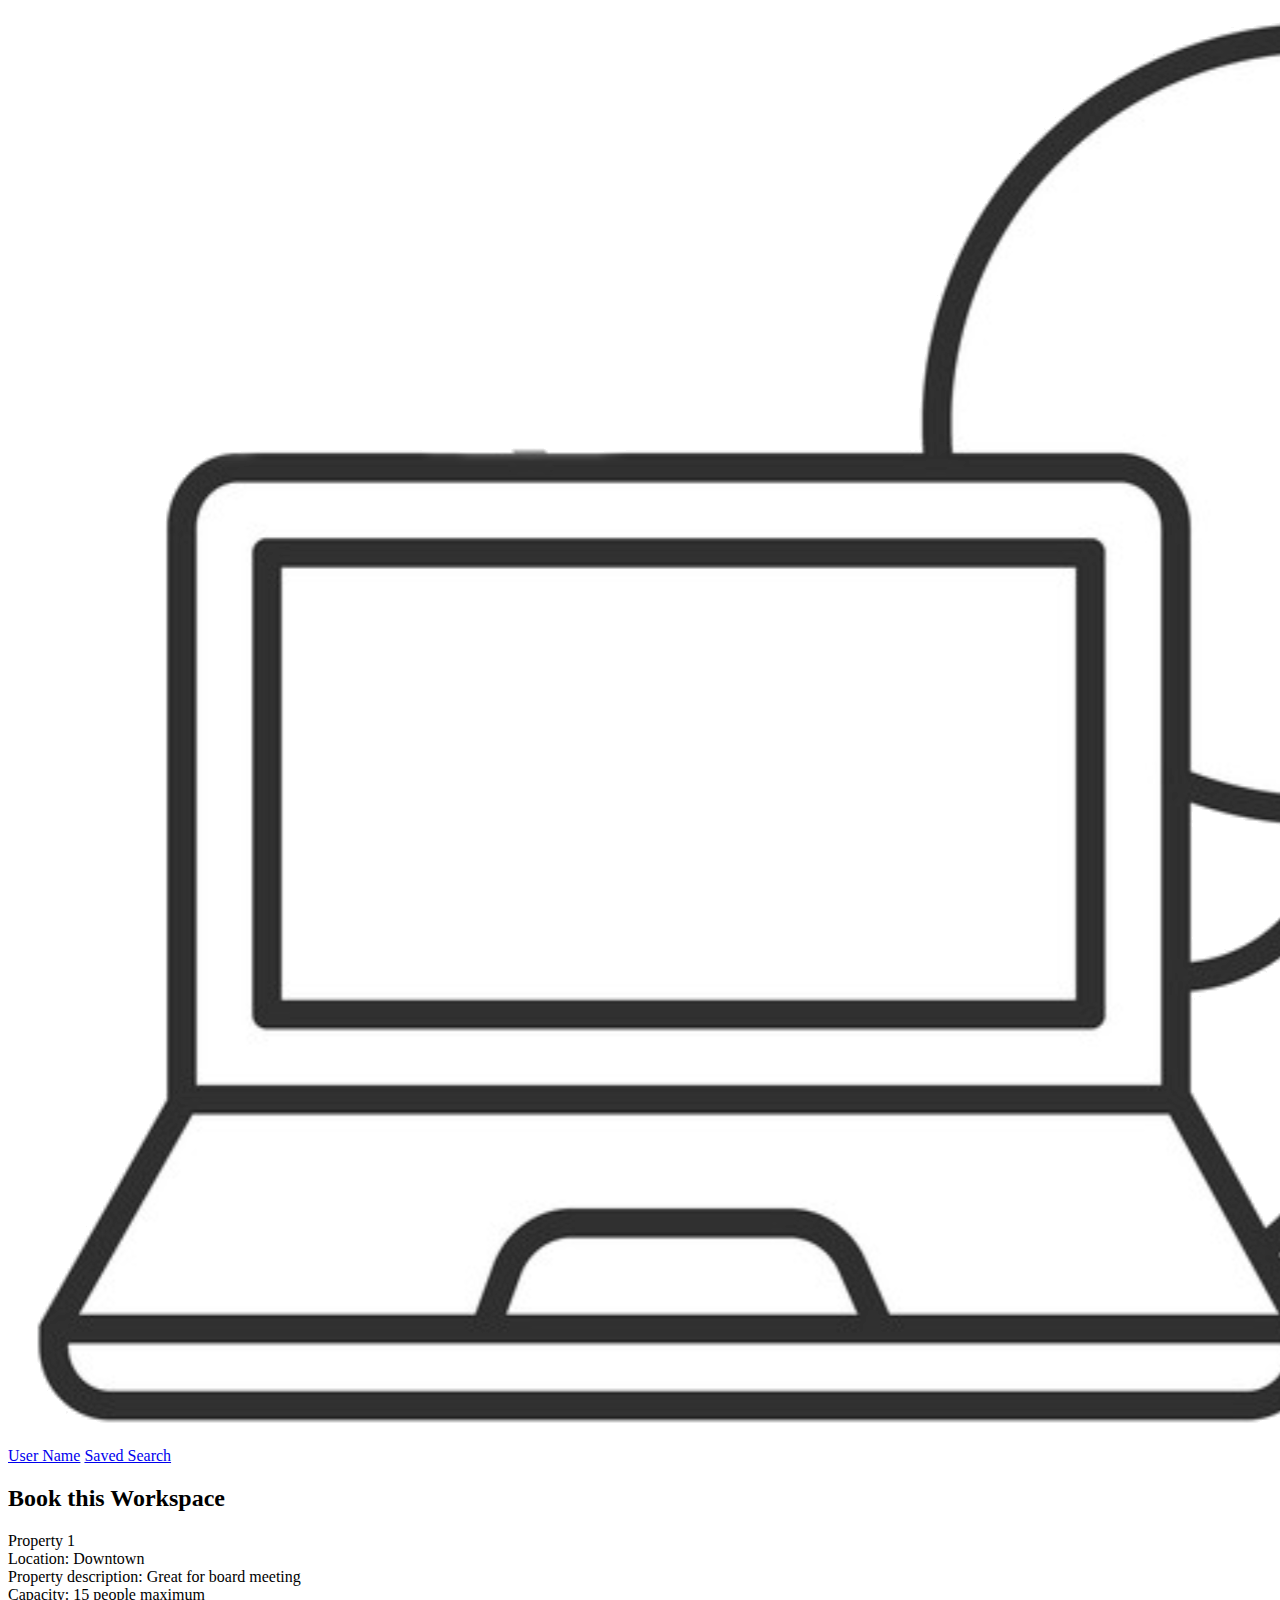
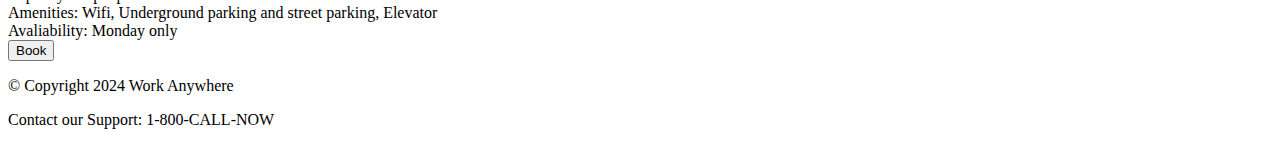
==== coworker_booking.html @ 1a1aba65 "Phase 1 - draft 1 (Laurainda)" ====
<!DOCTYPE html>

<!-- 
/**
* @name: Project
* @Course Code: SODV1201
* @class: Software Development Diploma program
* @author: Laurainda Fan
**/
-->

<html>
	
	<head>
		<title>Book a Workspace ~ Work Anywhere</title>
		<script src="https://cdnjs.cloudflare.com/ajax/libs/jquery/3.7.1/jquery.min.js"></script>
	</head>
	
	<body>
		
		<div class = "div_icon">
			<a class = "icon" href= "index.html">
				<img src="img/icon.png">
			</a>
		</div>
		
		<div class = "div_login">
			<a href = "#">User Name</a>
			<a href = "coworker_search.html">Saved Search</a>
			<!--  <a href = "recent.html"> Recent Bookings</a> -->
		</div>
		
		<div id="home_content" class="div_main">
			<h2>Book this Workspace</h2>
			<div>Property 1</div>
			<div>Location: Downtown</div>
			<div>Property description: Great for board meeting</div>
			
			<div>Capacity: 15 people maximum</div>
			<div>Amenities: Wifi, Underground parking and street parking, Elevator</div>
			<div>Avaliability: Monday only</div>
			<input type="button" id="button_book" value="Book">
			
		</div>

		<div id="footer">
			<p> © Copyright 2024 Work Anywhere
			<p> Contact our Support: 1-800-CALL-NOW

		</div>
		<link rel="stylesheet" href="styles.css">
		<script src="script.js"></script>		
	</body>
		
</html>
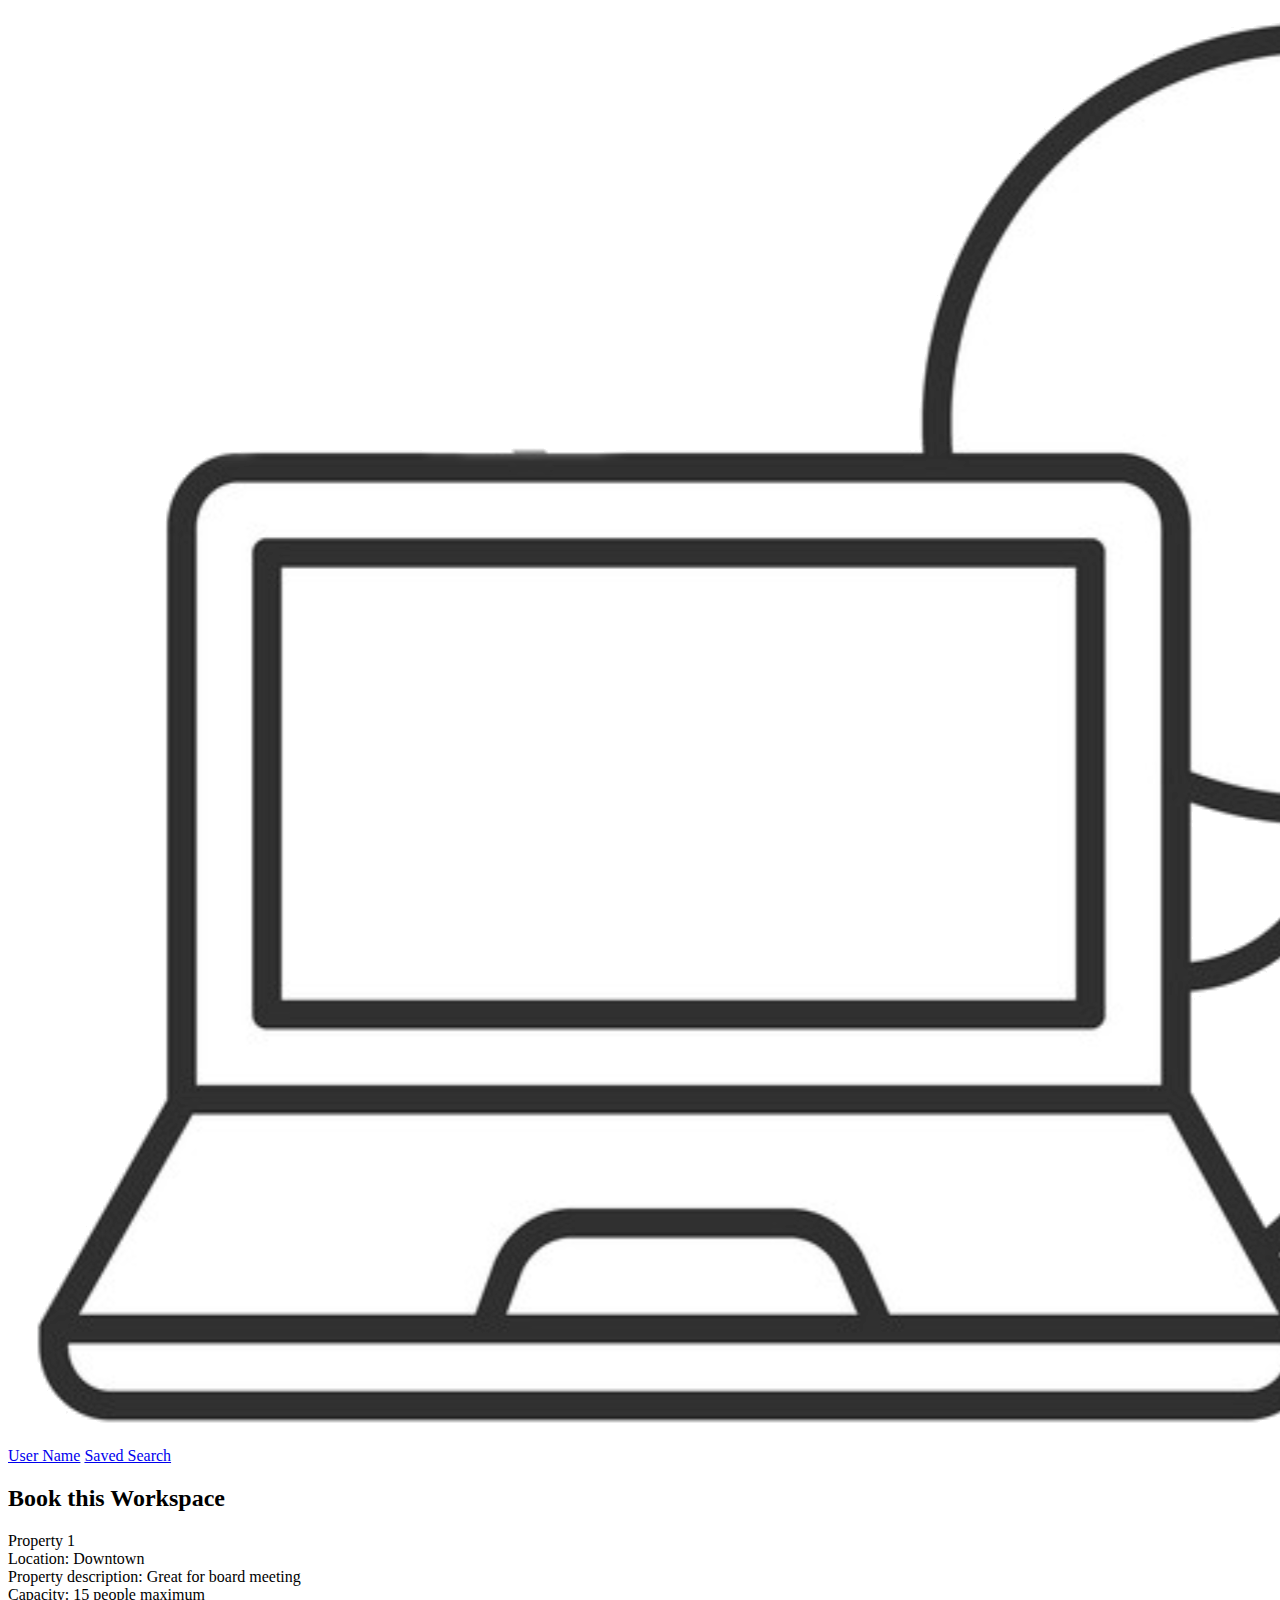
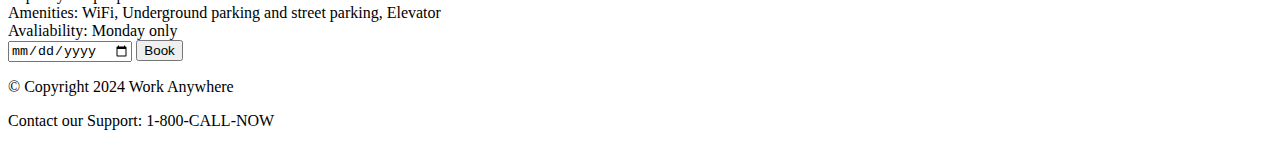
==== commit dd0b5100: "Phase 1 - HTML draft2" ====
--- a/coworker_booking.html
+++ b/coworker_booking.html
@@ -37,8 +37,9 @@
 			<div>Property description: Great for board meeting</div>
 			
 			<div>Capacity: 15 people maximum</div>
-			<div>Amenities: Wifi, Underground parking and street parking, Elevator</div>
+			<div>Amenities: WiFi, Underground parking and street parking, Elevator</div>
 			<div>Avaliability: Monday only</div>
+			<input type="date" id="book_date">
 			<input type="button" id="button_book" value="Book">
 			
 		</div>
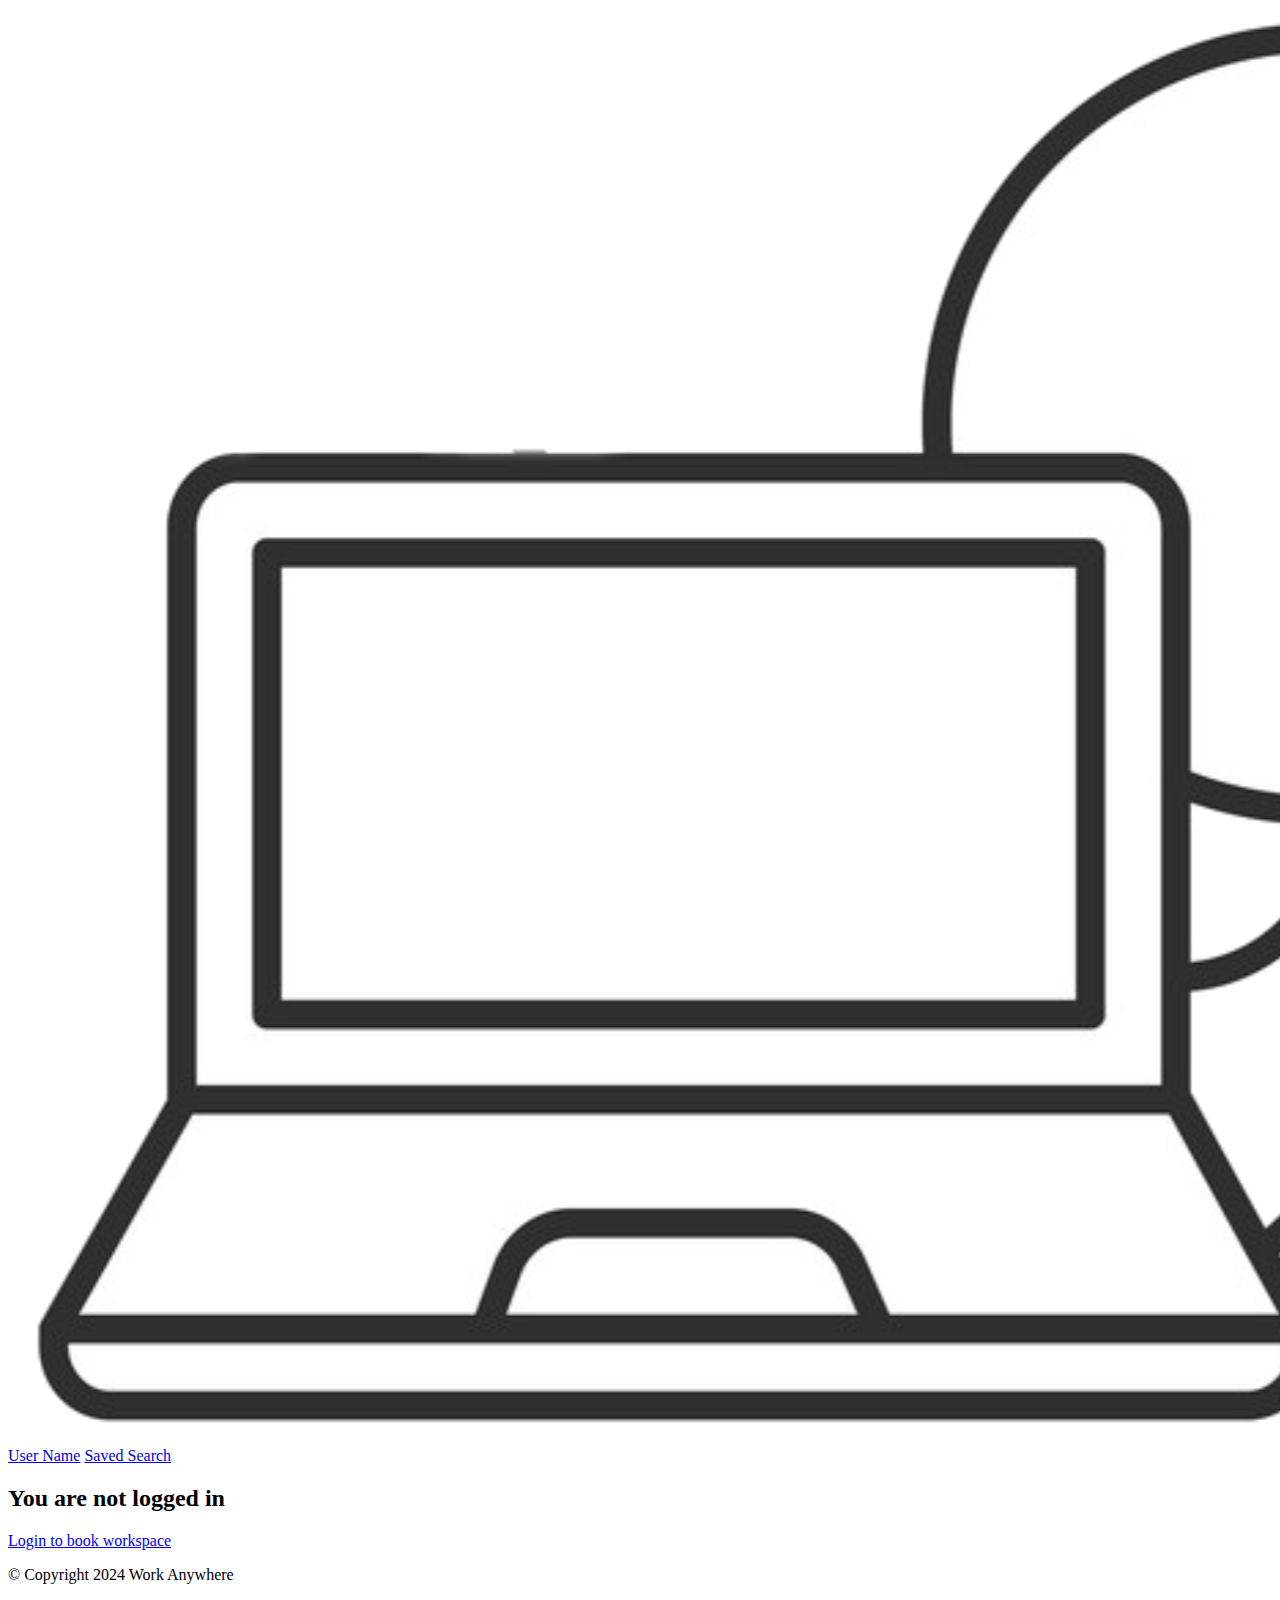
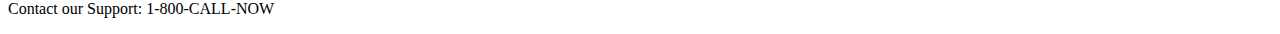
==== commit 96423e81: "Phase1 V3" ====
--- a/coworker_booking.html
+++ b/coworker_booking.html
@@ -18,30 +18,24 @@
 	
 	<body>
 		
-		<div class = "div_icon">
+		<div class ="homepageHeader">
+		<div class = "logoContainer">
 			<a class = "icon" href= "index.html">
 				<img src="img/icon.png">
 			</a>
 		</div>
+		<div class = "searchBarHeader">
+		</div>
 		
-		<div class = "div_login">
-			<a href = "#">User Name</a>
+		<div class = "profileSquare">
+			<a href = "#" id="user">User Name</a>
 			<a href = "coworker_search.html">Saved Search</a>
 			<!--  <a href = "recent.html"> Recent Bookings</a> -->
 		</div>
+		</div>
 		
-		<div id="home_content" class="div_main">
-			<h2>Book this Workspace</h2>
-			<div>Property 1</div>
-			<div>Location: Downtown</div>
-			<div>Property description: Great for board meeting</div>
-			
-			<div>Capacity: 15 people maximum</div>
-			<div>Amenities: WiFi, Underground parking and street parking, Elevator</div>
-			<div>Avaliability: Monday only</div>
-			<input type="date" id="book_date">
+		<div id="home_content" class="div_main">		
 			<input type="button" id="button_book" value="Book">
-			
 		</div>
 
 		<div id="footer">
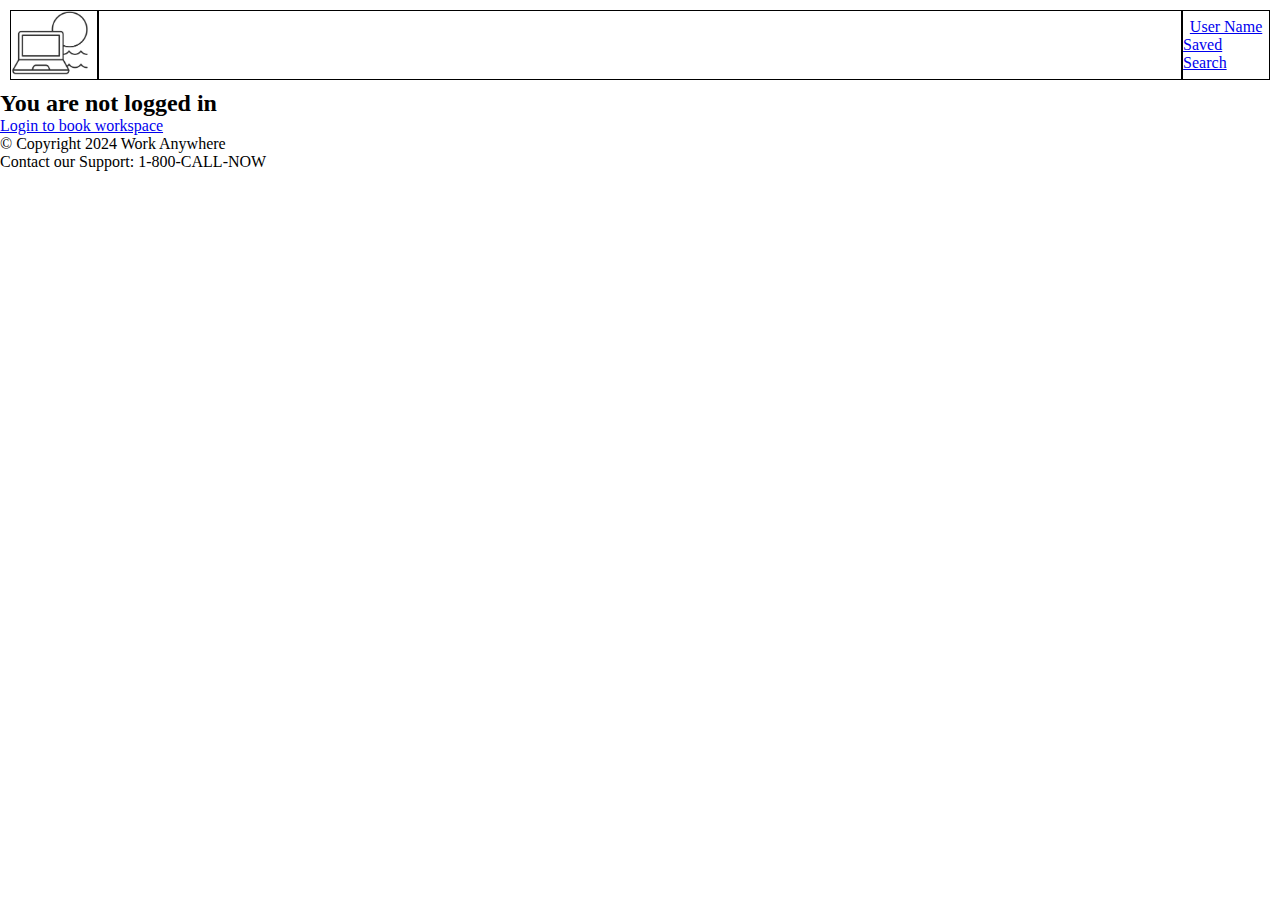
==== commit 5c1fe0cc: "Update html" ====
--- a/coworker_booking.html
+++ b/coworker_booking.html
@@ -43,7 +43,7 @@
 			<p> Contact our Support: 1-800-CALL-NOW
 
 		</div>
-		<link rel="stylesheet" href="styles.css">
+		<link rel="stylesheet" href="style.css">
 		<script src="script.js"></script>		
 	</body>
 		
--- a/style.css
+++ b/style.css
@@ -0,0 +1,182 @@
+/* GLOBAL */
+* {
+    margin: 0;
+    padding: 0;
+}
+body {
+    height: 100%;
+    min-height: 100vh;
+    display: flex;
+    flex-direction: column;
+}
+.spacer {
+    height: 55vh;
+}
+footer {
+    border-top: solid 1px;
+    min-height: 25px;
+    width: 100%;
+}
+
+
+/* HOME */
+.homepageHeader {
+    display: flex;
+    margin: 10px;
+}
+/* .logoContainer {
+    border: 1px solid;
+    width: 100px;
+} 
+.logoContainer img{
+    width: 80px;
+} */
+.searchBarHeader {
+    display: flex;
+    border: 1px solid;
+    width: 100%;
+    align-items: center;
+}
+.searchBar {
+    margin-left: 15px;
+    width: 80%;
+    height: 40px;
+}
+#searchButton {
+    margin-left: 10px;
+    width: 100px;
+    height: 40px;
+}
+.homeSignupLoginSquare {
+    border: 1px solid;
+    display: flex;
+    flex-direction: column;
+    width: 100px;
+    justify-content: center;
+    align-items: center;
+}
+.homeSignupLoginSquare > a {
+    border: 1px solid;
+    width: 60px;
+    text-align: center;
+    margin: 5px;
+}
+.propertiesContainer {
+    display: flex;
+    flex-wrap: wrap;
+    justify-content: center;
+    margin: 10px;
+    border: 1px solid;
+}
+.propertyBox, .propertyBoxAdd {
+    height: 250px;
+    width: 30%;
+    border: 1px solid;
+    margin: 5px;
+    display: flex;
+    flex-direction: column;
+    align-items: center;
+}
+.propertyImgBox {
+    height: 100px;
+    width: 100px;
+    border: 1px solid black;
+}
+
+/* LOGIN/SIGNUP PAGES */
+/* HEADER */
+.signupHeader {
+    display: flex;
+    margin: 10px;
+}
+.logoContainer {
+    border: 1px solid;
+    width: 100px;
+}
+.logoContainer img{
+    width: 80px;
+}
+.titleHeader{
+    display: flex;
+    border: 1px solid;
+    width: 100%;
+    align-items: center;
+}
+.titleHeader p {
+    font-size: 24px;
+    font-weight: bold;
+    padding-left: 10px;
+}
+/* BODY */
+.pageBody {
+    display: flex;
+    width: 100%;
+    height: 60%;
+    justify-content: center;
+    margin-top: 30px;
+}
+.signupBox {
+    display: flex;
+    flex-direction: column;
+    justify-content: center;
+    border: 1px solid;
+    margin: 5px 10px;
+    width: 200px;
+    height: 200px;
+}
+.signupBox button {
+    margin: 5px;
+}
+.signupBox input {
+    margin: 5px 10px;
+}
+.haveAnAccountBar {
+    border: 1px solid;
+    width: 50%;
+    margin: 10px auto;
+    display: flex;
+    justify-content: center;
+}
+.haveAnAccountBar p {
+    margin-right: 10px;
+}
+
+/* OWNER ALL PROPERTIES PAGE */
+.homepageHeader {
+    display: flex;
+    margin: 10px;
+}
+/* .logoContainer {
+    border: 1px solid;
+    width: 100px;
+} 
+.logoContainer img{
+    width: 80px;
+}
+.searchBarHeader {
+    display: flex;
+    border: 1px solid;
+    width: 100%;
+    align-items: center;
+}
+.searchBar {
+    margin-left: 15px;
+    width: 80%;
+    height: 40px;
+}
+#searchButton {
+    margin-left: 10px;
+    width: 100px;
+    height: 40px;
+}*/
+.profileSquare {
+    border: 1px solid;
+    display: flex;
+    flex-direction: column;
+    width: 100px;
+    justify-content: center;
+    align-items: center;
+}
+.profileSquare img {
+    width: 35px;
+}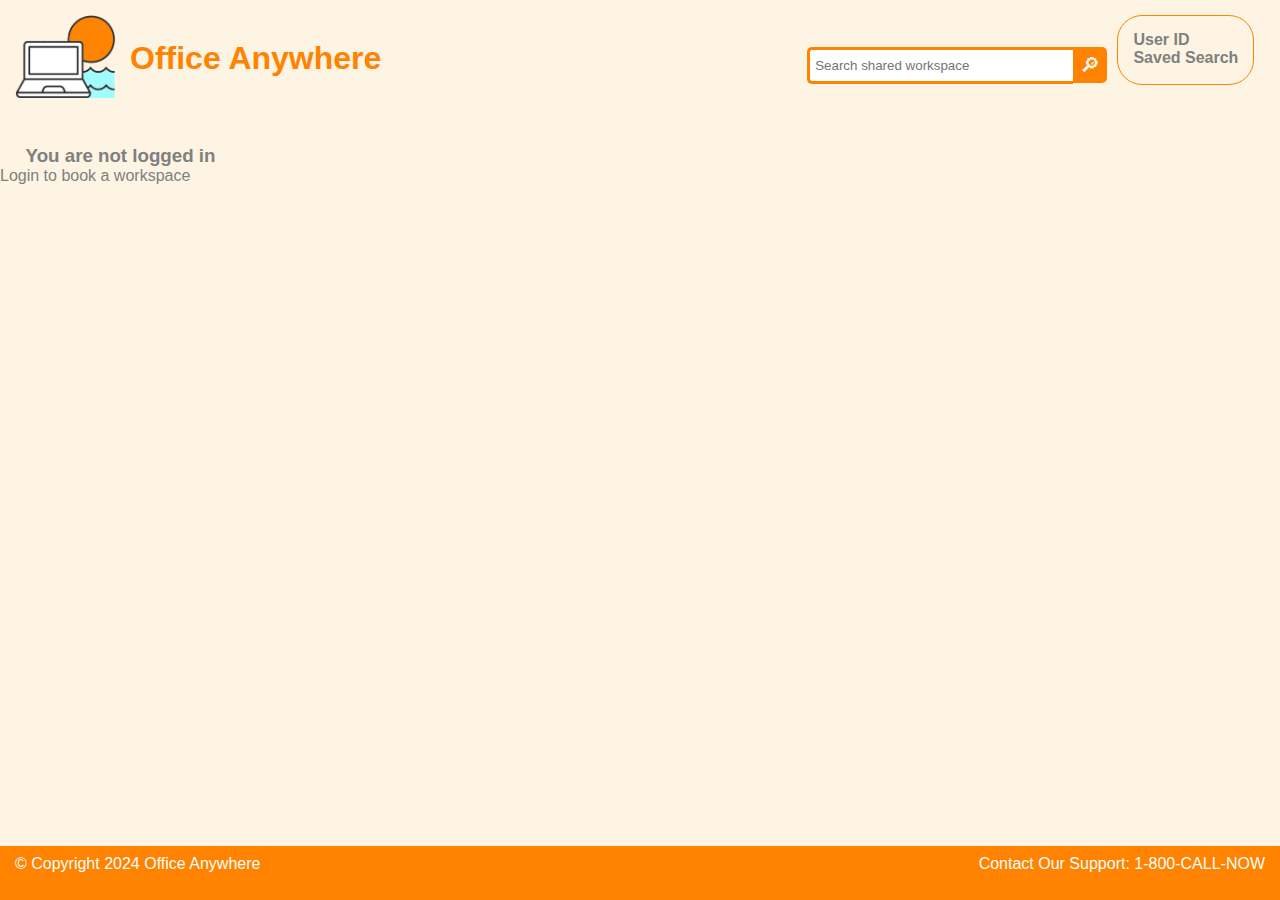
==== commit 3c81955a: "Design & CSS fix, general code unifying" ====
--- a/coworker_booking.html
+++ b/coworker_booking.html
@@ -4,45 +4,52 @@
 /**
 * @name: Project
 * @Course Code: SODV1201
-* @class: Software Development Diploma program
-* @author: Laurainda Fan
+* @class: Software Development Diploma program.
+* @author: Laurainda Fan & Joey Pinaroc
 **/
 -->
 
-<html>
-	
-	<head>
-		<title>Book a Workspace ~ Work Anywhere</title>
+<html lang="en">
+<head>
+    <meta charset="UTF-8">
+    <meta name="viewport" content="width=device-width, initial-scale=1.0">
+		<title>Book a Workspace ~ Office Anywhere</title>
 		<script src="https://cdnjs.cloudflare.com/ajax/libs/jquery/3.7.1/jquery.min.js"></script>
 	</head>
 	
 	<body>
-		
-		<div class ="homepageHeader">
-		<div class = "logoContainer">
-			<a class = "icon" href= "index.html">
-				<img src="img/icon.png">
-			</a>
-		</div>
-		<div class = "searchBarHeader">
-		</div>
-		
-		<div class = "profileSquare">
-			<a href = "#" id="user">User Name</a>
+	
+	<div class="homepageHeader">
+        <div class="logoContainer">
+            <a href="index.html"><img src="img/icon.png" alt="" id="logo"></a>
+        </div>
+        <div class="titleHeader">   
+            <a href="index.html"><p>Office Anywhere</p></a>
+        </div>
+        <div class="searchBarHeader">
+            <input type="text" placeholder="Search shared workspace" class="searchBar" id="searchBar">
+            <button id="searchButton">&#x1F50E;&#xFE0E;</button>
+        </div>
+		<div class="profileSquare">
+			<a href = "#" id="user">User ID</a><br>
 			<a href = "coworker_search.html">Saved Search</a>
 			<!--  <a href = "recent.html"> Recent Bookings</a> -->
-		</div>
-		</div>
+        </div>
+    </div>
 		
 		<div id="home_content" class="div_main">		
-			<input type="button" id="button_book" value="Book">
+			<div class="propertiesContainer">
+			<div class="propertyBox booking">
+			<input type="button" id="button_book" class="hover" value="Book">
+			</div>
+			</div>
 		</div>
 
-		<div id="footer">
-			<p> © Copyright 2024 Work Anywhere
-			<p> Contact our Support: 1-800-CALL-NOW
-
-		</div>
+    <footer>
+        <div id="copyright">© Copyright 2024 Office Anywhere</div>
+        <div id="support">Contact Our Support: 1-800-CALL-NOW</div>
+    </footer>
+	
 		<link rel="stylesheet" href="style.css">
 		<script src="script.js"></script>		
 	</body>
--- a/style.css
+++ b/style.css
@@ -1,182 +1,301 @@
+/**
+* @name: Project
+* @Course Code: SODV1201
+* @class: Software Development Diploma program.
+* @author: Laurainda Fan & Joey Pinaroc
+**/
+
 /* GLOBAL */
 * {
     margin: 0;
     padding: 0;
+	--bg-cream: #FDF4E3;
+	--bg-blue: #CDDEEE;
+	--bg-org: #FC3D03;
+	--title-txt: #FF8300;
 }
 body {
-    height: 100%;
-    min-height: 100vh;
-    display: flex;
-    flex-direction: column;
-}
-.spacer {
-    height: 55vh;
-}
-footer {
-    border-top: solid 1px;
-    min-height: 25px;
-    width: 100%;
-}
-
-
-/* HOME */
+    font-family: 'Brush Script MT', 'Lucida Sans Typewriter', Helvetica, sans-serif;
+	background-color: var(--bg-cream);
+	color: grey;
+}
+
+a {
+  color: grey;
+  text-decoration: none;
+}
+
+a:hover {
+  text-decoration: none;
+}
+
+a > div {
+	padding: 2vh 0;
+}
+
+
+/* "alt" text for link */
+.alt_box
+{
+  border: 1px solid var(--title-txt);
+  position:absolute;
+  color: white;
+  background-color: var(--title-txt);
+}
+
+em
+{
+	border-bottom: 1px solid grey;
+	font-weight: bold;
+}
+
+/* Header */
 .homepageHeader {
-    display: flex;
-    margin: 10px;
-}
-/* .logoContainer {
-    border: 1px solid;
-    width: 100px;
+	position: relative;
+	width: 98vw;
+	height: 100px;
+}
+/*
+.homepageHeader:after {
+	display: table;
+	clear: both;
+}
+*/
+
+.logoContainer {
+	position: absolute;
+	left: 0;
+	padding: 15px;
+	width: 100px;
 } 
 .logoContainer img{
-    width: 80px;
-} */
+    width: 100%;
+}
+.titleHeader{
+	position: absolute;
+	left: 130px;
+	top: 40px;
+
+}
+.titleHeader a {
+    font-size: 2em;
+    font-weight: bold;
+    text-decoration: none;
+    color: var(--title-txt);
+}
 .searchBarHeader {
-    display: flex;
+	position: absolute;
+	top: 28px;
+	right: 10vw;
+    text-align: right;
+	padding: 1.5vw;
+	width: 300px;
+	display: flex;
+}
+.searchBar {
+	width: 100%;
+	border: 3px solid var(--title-txt);
+	border-right: none;
+	padding: 5px;
+	height: 21px;
+	border-radius: 5px 0 0 5px;
+	outline: none;
+	color: #9DBFAF;
+}
+.searchBar:focus{
+  color: var(--title-txt);
+}
+
+#searchButton {
+	width: 40px;
+	height: 36px;
+	border: 2px solid var(--title-txt);
+	background: var(--title-txt);
+	text-align: center;
+	color: white;
+	border-radius: 0 5px 5px 0;
+	cursor: pointer;
+	font-size: 20px;
+}
+
+/* hover text button for header  */
+.hover {
+	border: 2px solid grey;
+	background-color: var(--title-txt);
+	color: black;
+	border-radius: 15px;
+	text-align: center;
+	white-space: nowrap;
+	padding: 1vh 1vw;
+	font-weight: bold;
+	text-decoration: none;
+	font-size: 2vh;
+	margin: 5px;
+}
+
+.hover:hover {
+	border: 2px solid var(--title-txt);
+	background-color: var(--bg-cream);
+	color: var(--title-txt);
+}
+.hover > a:link, .hover > a:visited {
+	text-decoration: none;
+	color: black;
+}
+
+.hover > a:hover {
+	color: var(--title-txt);
+}
+
+/* header sign up & login button */
+.homeSignupLoginSquare {
+	position: absolute;
+	top: 0;
+	right: 0;
+    padding: 15px;
+	height: 5vw;
+}
+
+.homeSignupLoginSquare > a {
+    width: 8vw;
+	height: 2vh;
+}
+
+.profileSquare {
+	position: absolute;
+	top: 0;
+	right: 0;
+	padding: 15px;
+	margin-top: 15px;
+	height: 3vw;
     border: 1px solid;
-    width: 100%;
-    align-items: center;
-}
-.searchBar {
-    margin-left: 15px;
-    width: 80%;
-    height: 40px;
-}
-#searchButton {
-    margin-left: 10px;
-    width: 100px;
-    height: 40px;
-}
-.homeSignupLoginSquare {
-    border: 1px solid;
-    display: flex;
-    flex-direction: column;
-    width: 100px;
-    justify-content: center;
-    align-items: center;
-}
-.homeSignupLoginSquare > a {
-    border: 1px solid;
-    width: 60px;
-    text-align: center;
-    margin: 5px;
-}
+	border-radius: 25px;
+	font-weight: bold;
+	color: var(--title-txt);
+}
+
+
+/* footer & content positioning */
+footer {
+	position: fixed;
+	bottom: 0;
+    height: 4vh;
+	width: 100vw;
+	padding: 1vh 0;
+	background-color: var(--title-txt);
+	color: white;
+}
+#copyright {
+	position: absolute;
+	left: 15px;
+}
+
+#support {
+	position: absolute;
+	right: 15px;
+}
+
+
+/* property container - index.html*/
+
 .propertiesContainer {
+    width: 80vw;
     display: flex;
     flex-wrap: wrap;
     justify-content: center;
     margin: 10px;
-    border: 1px solid;
 }
 .propertyBox, .propertyBoxAdd {
     height: 250px;
-    width: 30%;
+    width: 260px;
     border: 1px solid;
-    margin: 5px;
-    display: flex;
-    flex-direction: column;
-    align-items: center;
-}
+    border-radius: 25px;
+    margin: 15px;
+	padding: 2vh 2vw 2vh 4vw;
+}
+
+.propertyBoxAdd img {
+  width: 60%;
+}
+
+
 .propertyImgBox {
+	/* not in use */
     height: 100px;
     width: 100px;
     border: 1px solid black;
 }
 
-/* LOGIN/SIGNUP PAGES */
-/* HEADER */
-.signupHeader {
+h3 {
+	padding: 5vh 2vw 0 2vw;
+}
+
+
+/* login.html & signup.html */
+
+.signupBoxContainer {
     display: flex;
-    margin: 10px;
-}
-.logoContainer {
-    border: 1px solid;
-    width: 100px;
-}
-.logoContainer img{
-    width: 80px;
-}
-.titleHeader{
-    display: flex;
-    border: 1px solid;
-    width: 100%;
-    align-items: center;
-}
-.titleHeader p {
-    font-size: 24px;
-    font-weight: bold;
-    padding-left: 10px;
-}
-/* BODY */
-.pageBody {
-    display: flex;
-    width: 100%;
-    height: 60%;
+    height: 60vh;
+	margin: 0 15vw;
     justify-content: center;
-    margin-top: 30px;
-}
+}
+
 .signupBox {
     display: flex;
     flex-direction: column;
     justify-content: center;
     border: 1px solid;
-    margin: 5px 10px;
-    width: 200px;
-    height: 200px;
-}
-.signupBox button {
-    margin: 5px;
-}
+    margin: 10vh auto 5vh auto;
+    width: 300px;
+    height: 300px;
+}
+#loginButton {
+	font-family: 'Brush Script MT', 'Lucida Sans Typewriter', Helvetica, sans-serif;
+    margin: 15px 80px;
+	text-align: center;
+}
+
+.signupButton {
+	font-family: 'Brush Script MT', 'Lucida Sans Typewriter', Helvetica, sans-serif;
+	width: 200px;
+	margin: 2vh 50px;
+}
+
 .signupBox input {
-    margin: 5px 10px;
+    margin: 10px 15px;
+	padding: 5px;
 }
 .haveAnAccountBar {
     border: 1px solid;
-    width: 50%;
+    width: 80%;
+    height: 6vh;
     margin: 10px auto;
-    display: flex;
-    justify-content: center;
-}
-.haveAnAccountBar p {
-    margin-right: 10px;
-}
-
-/* OWNER ALL PROPERTIES PAGE */
-.homepageHeader {
-    display: flex;
-    margin: 10px;
-}
-/* .logoContainer {
-    border: 1px solid;
-    width: 100px;
-} 
-.logoContainer img{
-    width: 80px;
-}
-.searchBarHeader {
-    display: flex;
-    border: 1px solid;
-    width: 100%;
-    align-items: center;
-}
-.searchBar {
-    margin-left: 15px;
-    width: 80%;
-    height: 40px;
-}
-#searchButton {
-    margin-left: 10px;
-    width: 100px;
-    height: 40px;
-}*/
-.profileSquare {
-    border: 1px solid;
-    display: flex;
-    flex-direction: column;
-    width: 100px;
-    justify-content: center;
-    align-items: center;
-}
-.profileSquare img {
-    width: 35px;
+}
+.haveAnAccountBar div {
+	width: 300px;
+    margin: 2vh auto;
+}
+
+.haveAnAccountBar a {
+	border-radius: 13px;
+	padding: 5px;
+	margin: 0;
+}
+
+.booking {
+	height: 58vh;
+}
+
+.booking div , .edit_ws div {
+	padding: 2vh 0;
+}
+
+.edit_ws {
+	height: 58vh;
+	width: 70vw;
+}
+.edit_ws input , textarea{
+	font-family: 'Brush Script MT', 'Lucida Sans Typewriter', Helvetica, sans-serif;
+	padding: 5px;
+	border-radius: 10px;
 }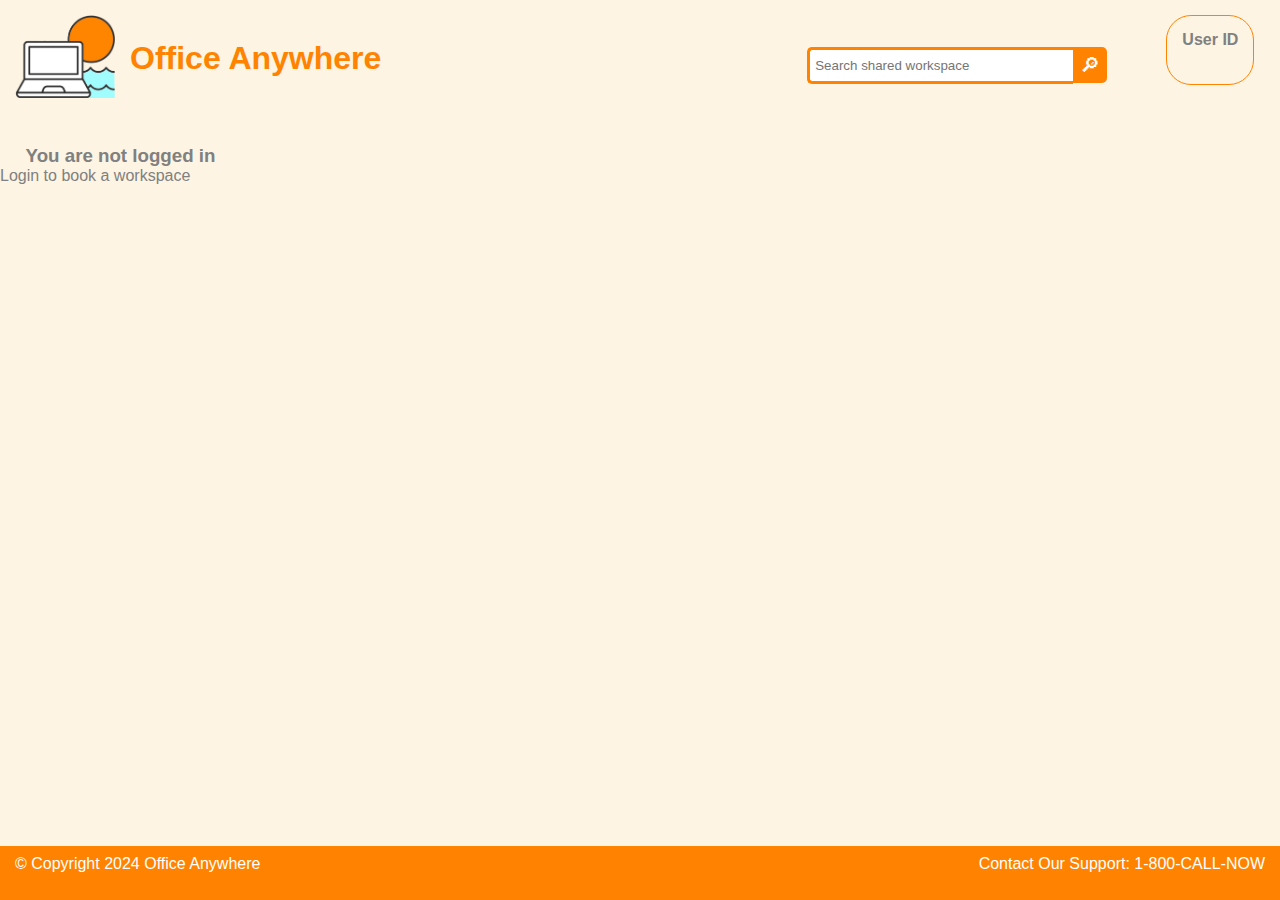
==== commit ea968388: "V1.2 bug fixes and style update" ====
--- a/coworker_booking.html
+++ b/coworker_booking.html
@@ -29,12 +29,16 @@
         <div class="searchBarHeader">
             <input type="text" placeholder="Search shared workspace" class="searchBar" id="searchBar">
             <button id="searchButton">&#x1F50E;&#xFE0E;</button>
-        </div>
-		<div class="profileSquare">
-			<a href = "#" id="user">User ID</a><br>
-			<a href = "coworker_search.html">Saved Search</a>
-			<!--  <a href = "recent.html"> Recent Bookings</a> -->
-        </div>
+        </div>	
+		<div class="profile_dropdown">
+			<div class="profileSquare">
+				<a href = "#"  id="user">User ID</a>
+			</div>
+			<div class="drop_content">
+				<a href = "coworker_search.html?search=&userid=">Saved Search</a>
+				<!--  <a href = "recent.html"> Recent Bookings</a> -->
+			</div>
+		</div>
     </div>
 		
 		<div id="home_content" class="div_main">		
--- a/style.css
+++ b/style.css
@@ -161,18 +161,6 @@
 	height: 2vh;
 }
 
-.profileSquare {
-	position: absolute;
-	top: 0;
-	right: 0;
-	padding: 15px;
-	margin-top: 15px;
-	height: 3vw;
-    border: 1px solid;
-	border-radius: 25px;
-	font-weight: bold;
-	color: var(--title-txt);
-}
 
 
 /* footer & content positioning */
@@ -298,4 +286,59 @@
 	font-family: 'Brush Script MT', 'Lucida Sans Typewriter', Helvetica, sans-serif;
 	padding: 5px;
 	border-radius: 10px;
+	width: 45vw;
+	vertical-align: top;
+}
+
+
+/* user profile square with link hover dropdown */
+.profile_dropdown:hover .drop_content {
+	display: block;
+}
+
+.profile_dropdown {
+	display: inline-block;
+	position: absolute;
+	top: 0;
+	right: 0;
+}
+
+.profileSquare {
+	padding: 15px;
+	margin-top: 15px;
+	height: 3vw;
+    border: 1px solid;
+	border-radius: 25px;
+	font-weight: bold;
+	color: var(--title-txt);
+	background-color: var(--bg-cream);
+}
+
+
+.drop_content {
+	display: none;
+	position: absolute;
+	right: 0;
+	min-width: 100px;
+	
+	z-index: 1;
+
+}
+
+.drop_content a {
+	background-color: var(--title-txt);
+	border: 2px solid grey;
+	border-radius: 20px;
+	color: black;
+	font-weight: bold;
+	font-size: 2vh;
+	white-space: nowrap;
+	text-align: right;
+	padding: 12px 16px;
+	text-decoration: none;
+	display: block;
+}
+
+#user {
+	width: 50px;
 }